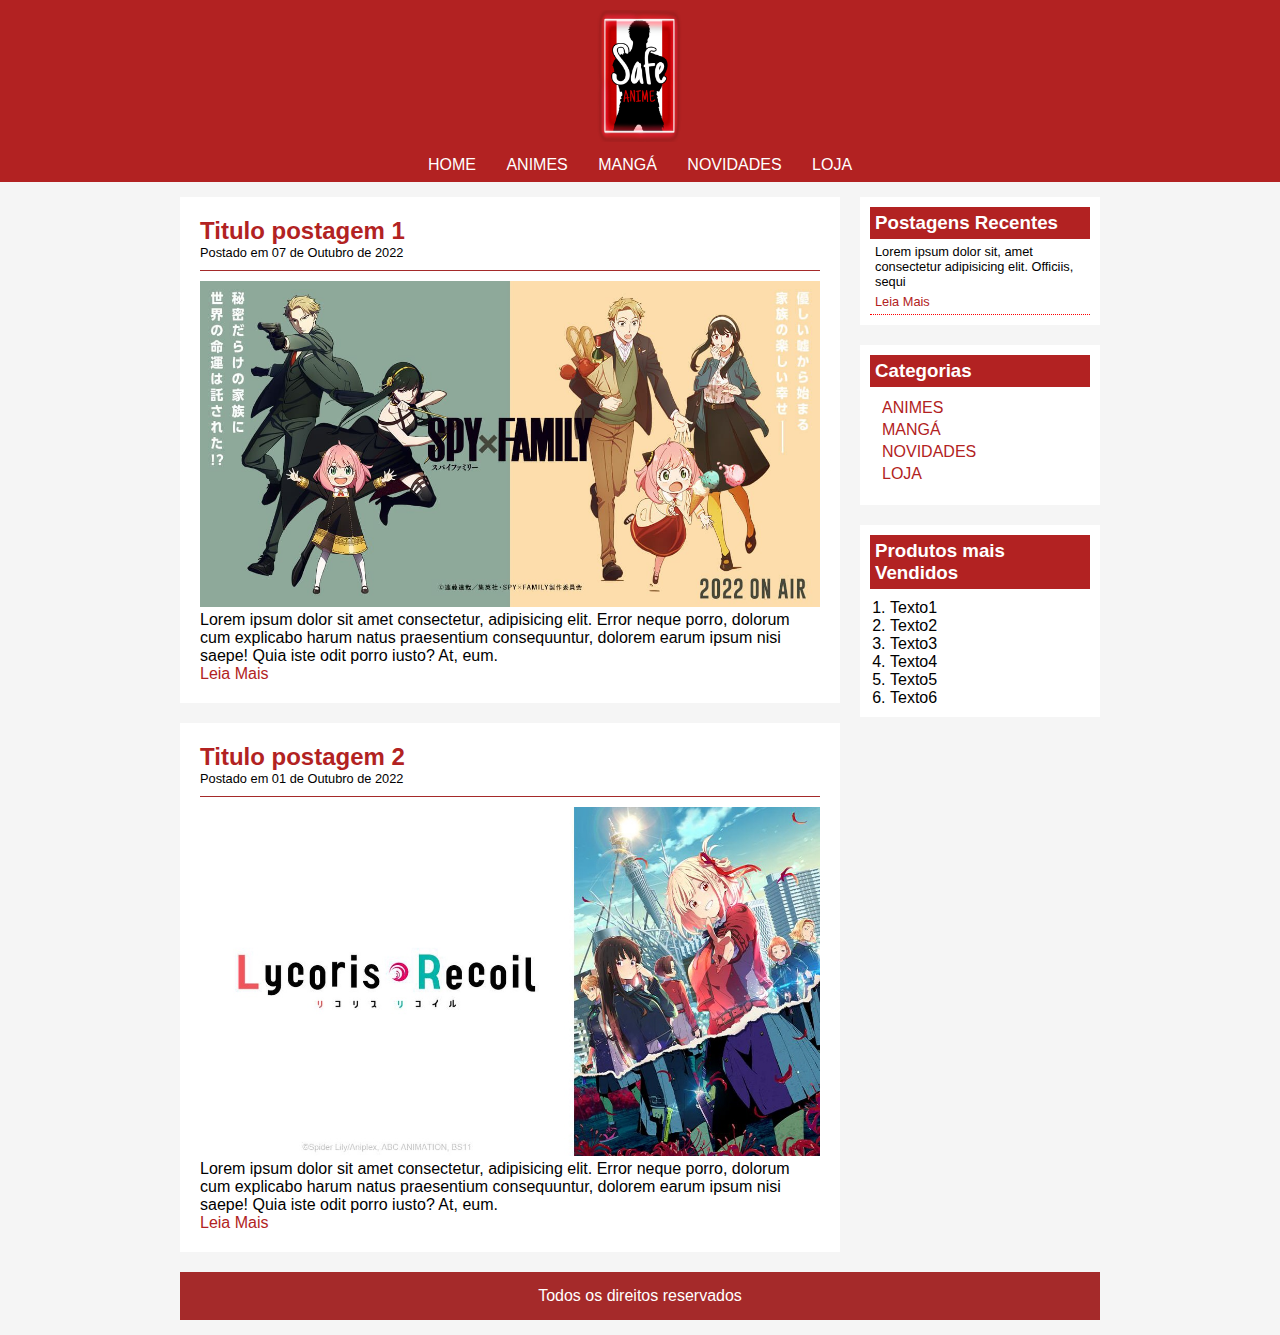
==== index.html @ a4b3a93e "Tela Anime desenvolvida" ====
<!DOCTYPE html>
<html lang="pt-br">

<head>
    <meta charset="UTF-8">
    <meta name="viewport" content="width=device-width, initial-scale=1.0">
    <title>Inicio</title>
    <link rel="shortcut icon" href="img/favicon.ico" type="image/x-icon">
    <link rel="stylesheet" type="text/css" href="css/estilo.css" />

</head>

<body>
    <header>

        <div id="areaImagemHeader">
            <img src="img/logoDetails.png" alt="" width="7%">
        </div>

        <div id="areaLinks">
            <a href="" class="links">HOME</a>

            <a href="animes.html" class="links">ANIMES</a>

            <a href="manga.html" class="links">MANGÁ</a>

            <a href="novidades.html" class="links">NOVIDADES</a>

            <a href="loja.html" class="links">LOJA</a>
        </div>

    </header>

    <main>
        <div id="areaPostagens">
            <div class="postagem">
                <h2>Titulo postagem 1</h2>
                <span class="dataPostagem">Postado em 07 de Outubro de 2022</span>
                <img src="img/postagem1.jpg" alt="" width="620px">
                <p>Lorem ipsum dolor sit amet consectetur, adipisicing elit. Error neque porro, dolorum cum explicabo
                    harum
                    natus praesentium consequuntur, dolorem earum ipsum nisi saepe! Quia iste odit porro iusto? At, eum.
                </p>
                <a href="" class="linkPostagem">Leia Mais</a>
            </div>

            <div class="postagem">
                <h2>Titulo postagem 2</h2>
                <span class="dataPostagem">Postado em 01 de Outubro de 2022</span>
                <img src="img/postagem2.jpeg" alt="" width="620px">
                <p>Lorem ipsum dolor sit amet consectetur, adipisicing elit. Error neque porro, dolorum cum explicabo
                    harum
                    natus praesentium consequuntur, dolorem earum ipsum nisi saepe! Quia iste odit porro iusto? At, eum.
                </p>
                <a href="" class="linkPostagem">Leia Mais</a>
            </div>
        </div>
        <div class="menuLateral">

            <div class="conteudoLateral">
                <h3>Postagens Recentes</h3>
                <div class="postagemLateral">
                    <p class="textoPostagemLateral">Lorem ipsum dolor sit, amet consectetur adipisicing elit. Officiis,
                        sequi</p>
                    <a href="" class="linkPostagemLateral">Leia Mais</a>
                </div>
            </div>

            <div class="conteudoLateral">
                <h3>Categorias</h3>
                <div id="categorias">
                    <a href="" class="linksCategorias">ANIMES</a>
                    <a href="" class="linksCategorias">MANGÁ</a>
                    <a href="" class="linksCategorias">NOVIDADES</a>
                    <a href="" class="linksCategorias">LOJA</a>
                </div>
            </div>

            <div class="conteudoLateral">
                <h3>Produtos mais Vendidos</h3>
                <ol class="listaLateral">
                    <li class="conteudoListaLateral">Texto1</li>
                    <li class="conteudoListaLateral">Texto2</li>
                    <li class="conteudoListaLateral">Texto3</li>
                    <li class="conteudoListaLateral">Texto4</li>
                    <li class="conteudoListaLateral">Texto5</li>
                    <li class="conteudoListaLateral">Texto6</li>
                </ol>
            </div>

        </div>

        <footer>
            Todos os direitos reservados
        </footer>
    </main>
</body>

</html>
---- css/estilo.css ----
* {
	margin: 0;
	padding: 0;
}

body {
	font-size: 1em;
	font-family: Arial, Helvetica, sans-serif;
	background-color: whitesmoke;
}

header {
	text-align: center;
	background-color: firebrick;
}

#areaLinks {
	padding-bottom: 8px;
}

a {
	text-decoration: none;
}

.links {
	margin: 8px;
	padding: 5px;
	color: white;
}

.links:hover {
	border-bottom: solid white 1px;
}

#areaImagemHeader {
	padding: 10px;
}

main {
	width: 920px;
	margin: 0 auto;
	padding: 15px;
}

h2 {
	color: firebrick;
}

h3 {
	background-color: firebrick;
	color: white;
	padding: 5px;
}

#areaPostagens {
	width: 660px;
	float: left;
}

.postagem {
	padding: 20px;
	margin-bottom: 20px;
	background-color: white;
}

.menuLateral {
	width: 240px;
	float: right;
}

.dataPostagem {
	font-size: 0.8em;
	border-bottom: 1px solid brown;
	padding-bottom: 10px;
	margin-bottom: 10px;
	display: block;
}

.linkPostagem,
.linkPostagemLateral,
.linksCategorias {
	color: firebrick;
}

.linkPostagem:hover,
.linkPostagemLateral:hover,
.linksCategorias:hover {
	text-decoration: underline;
}

.conteudoLateral {
	background-color: white;
	padding: 10px;
	margin-bottom: 20px;
}

.postagemLateral {
	font-size: 0.8em;
	padding: 5px;
	border-bottom: 1px dotted red;
}

.textoPostagemLateral {
	margin-bottom: 5px;
}

#categorias {
	margin: 10px;
}

.linksCategorias {
	padding: 2px;
	display: block;
}

.conteudoListaLateral {
	margin-left: 20px;
}

.listaLateral {
	margin-top: 10px;
}
footer {
	clear: both;
	background-color: brown;
	color: white;
	text-align: center;
	padding: 15px;
}
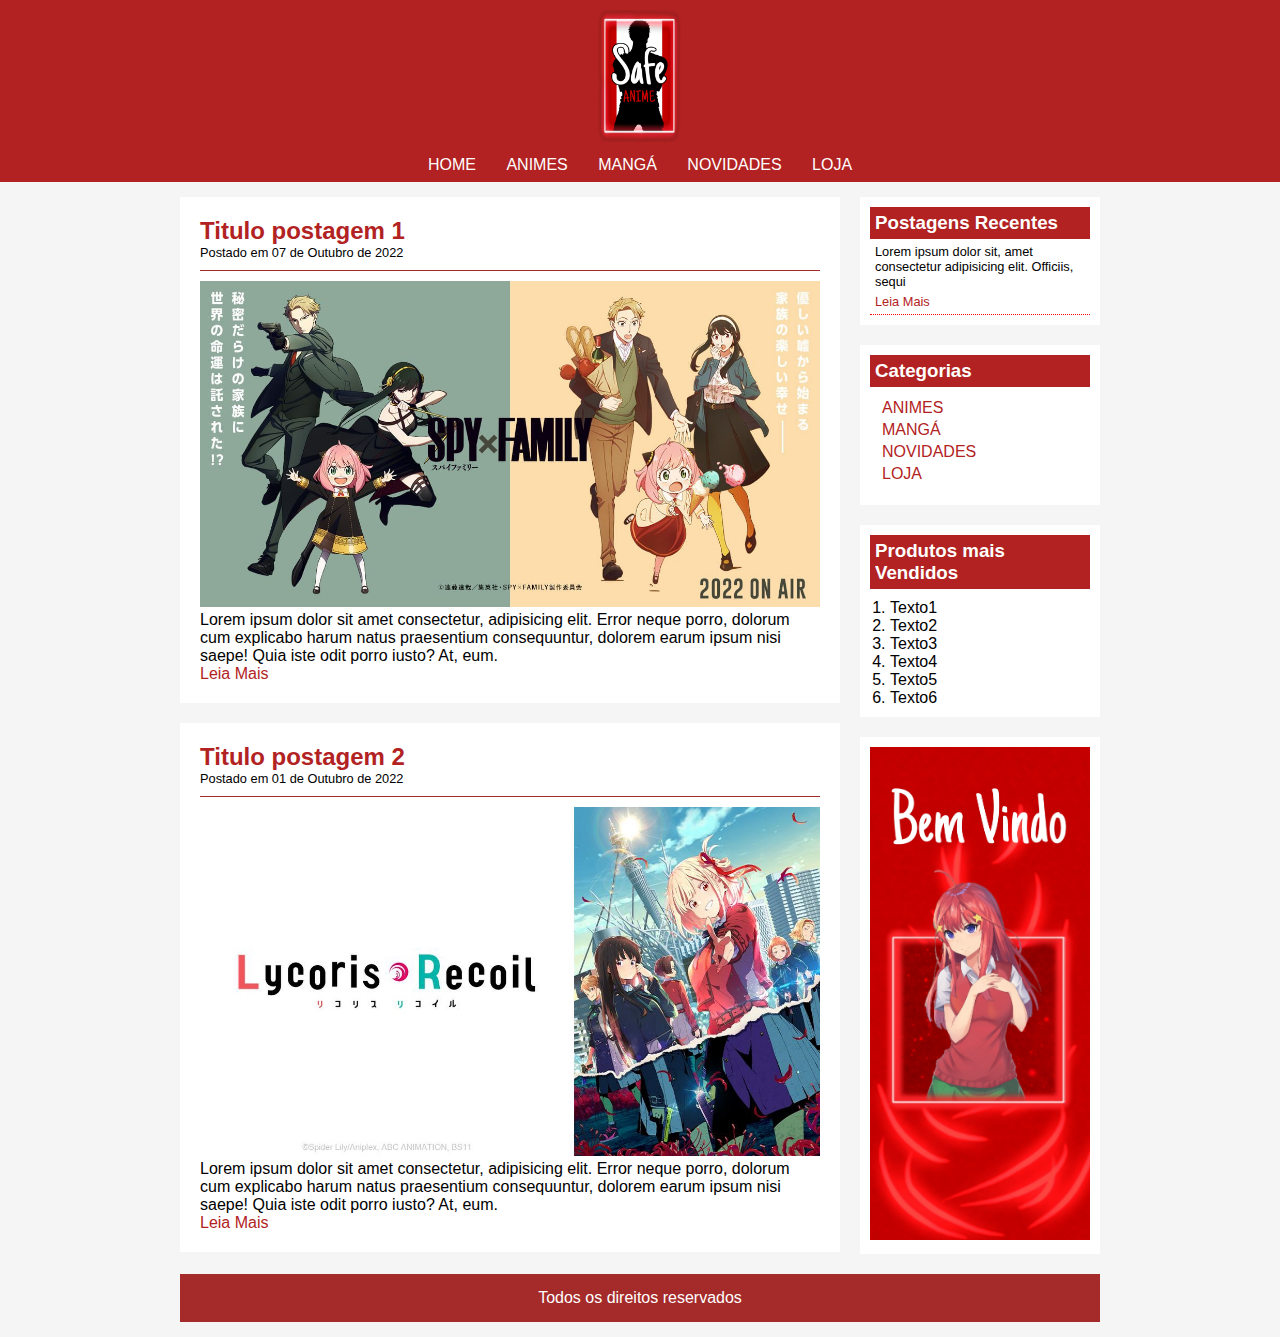
==== commit 0d956971: "Tela Mangá desenvolvida" ====
--- a/index.html
+++ b/index.html
@@ -32,7 +32,7 @@
     </header>
 
     <main>
-        <div id="areaPostagens">
+        <div class="areaPostagens">
             <div class="postagem">
                 <h2>Titulo postagem 1</h2>
                 <span class="dataPostagem">Postado em 07 de Outubro de 2022</span>
@@ -68,7 +68,7 @@
 
             <div class="conteudoLateral">
                 <h3>Categorias</h3>
-                <div id="categorias">
+                <div class="categorias">
                     <a href="" class="linksCategorias">ANIMES</a>
                     <a href="" class="linksCategorias">MANGÁ</a>
                     <a href="" class="linksCategorias">NOVIDADES</a>
@@ -88,6 +88,10 @@
                 </ol>
             </div>
 
+            <div class="conteudoLateral">
+                <img src="img/banner.jpg" alt="" width="100%">
+            </div>
+
         </div>
 
         <footer>
--- a/css/estilo.css
+++ b/css/estilo.css
@@ -52,7 +52,7 @@
 	padding: 5px;
 }
 
-#areaPostagens {
+.areaPostagens {
 	width: 660px;
 	float: left;
 }
@@ -104,7 +104,7 @@
 	margin-bottom: 5px;
 }
 
-#categorias {
+.categorias {
 	margin: 10px;
 }
 
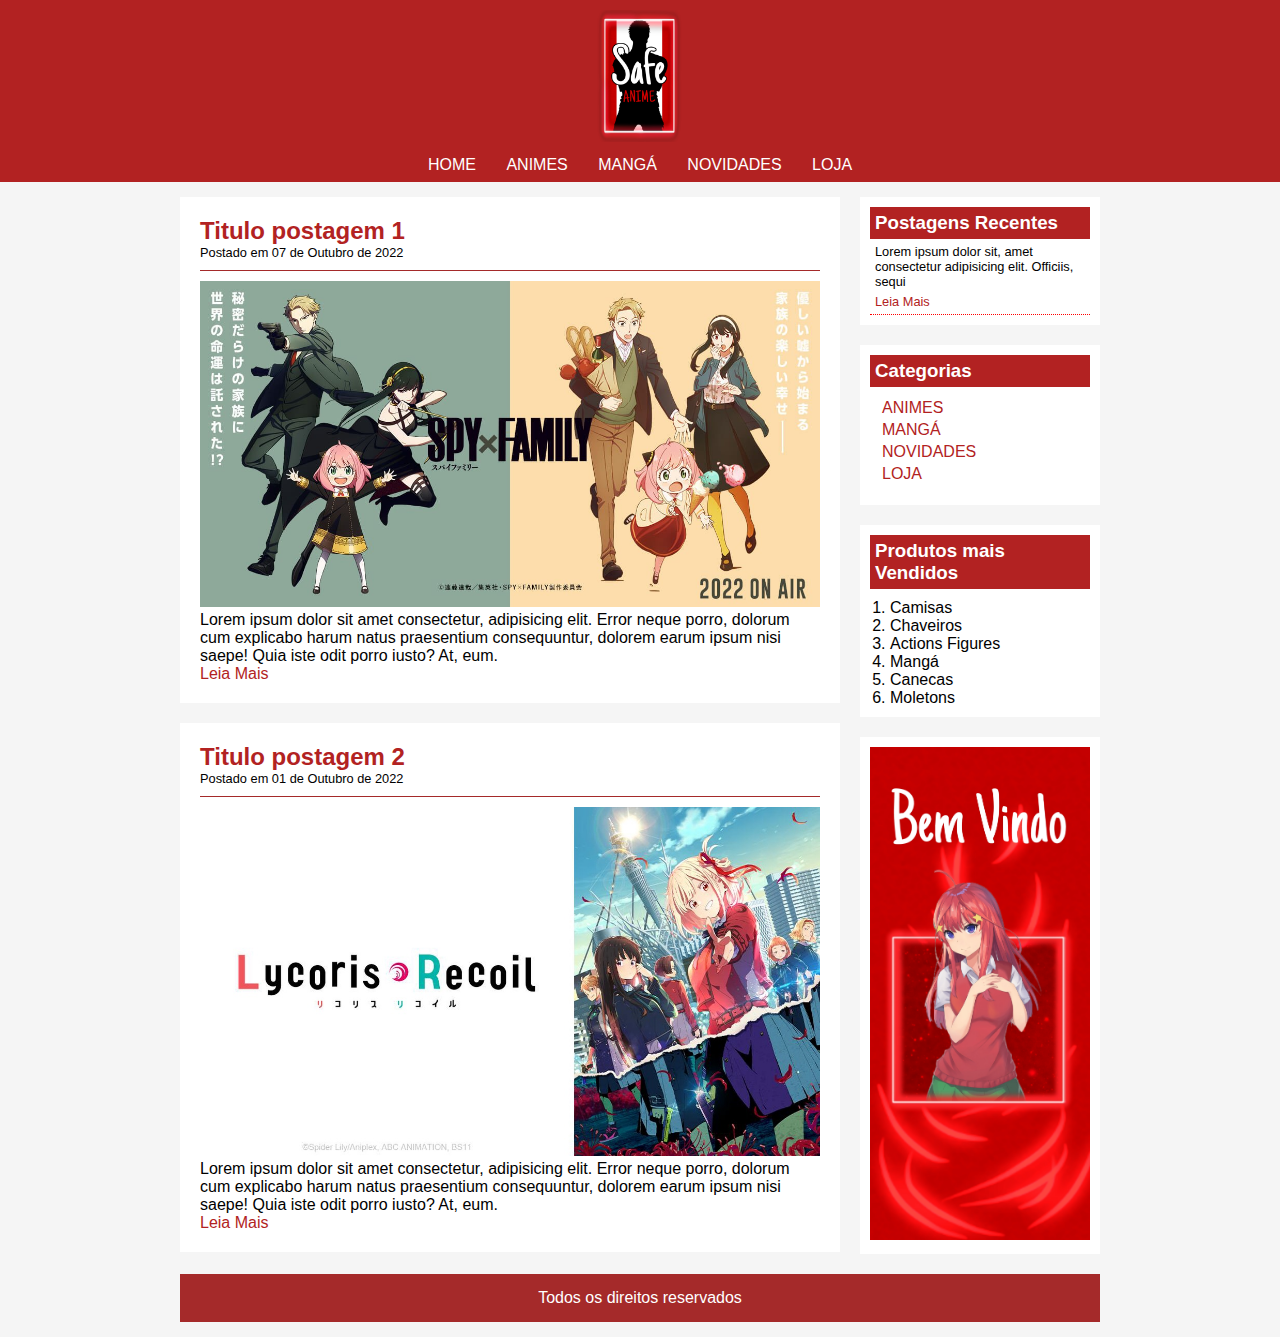
==== commit 35374f88: "Correção dos produtos do index" ====
--- a/index.html
+++ b/index.html
@@ -79,12 +79,12 @@
             <div class="conteudoLateral">
                 <h3>Produtos mais Vendidos</h3>
                 <ol class="listaLateral">
-                    <li class="conteudoListaLateral">Texto1</li>
-                    <li class="conteudoListaLateral">Texto2</li>
-                    <li class="conteudoListaLateral">Texto3</li>
-                    <li class="conteudoListaLateral">Texto4</li>
-                    <li class="conteudoListaLateral">Texto5</li>
-                    <li class="conteudoListaLateral">Texto6</li>
+                    <li class="conteudoListaLateral">Camisas</li>
+                    <li class="conteudoListaLateral">Chaveiros</li>
+                    <li class="conteudoListaLateral">Actions Figures</li>
+                    <li class="conteudoListaLateral">Mangá</li>
+                    <li class="conteudoListaLateral">Canecas</li>
+                    <li class="conteudoListaLateral">Moletons</li>
                 </ol>
             </div>
 
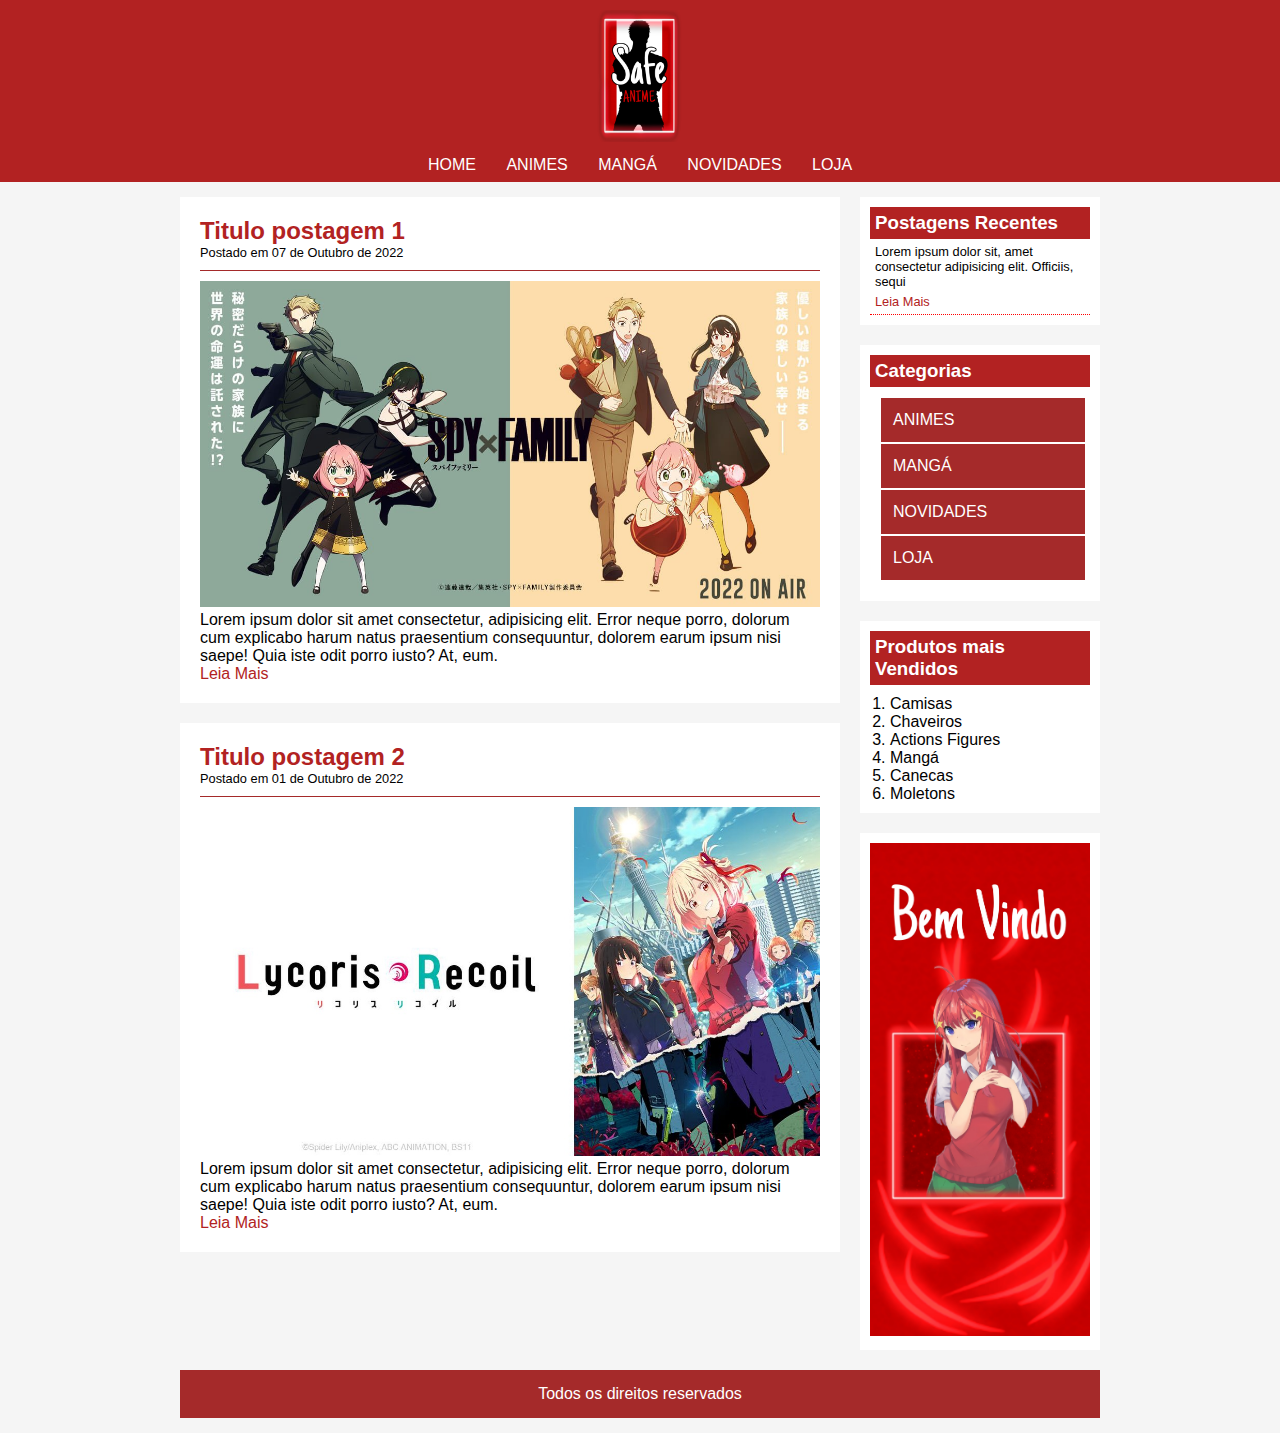
==== commit 0dcb17d0: "Novo Menu Lateral" ====
--- a/index.html
+++ b/index.html
@@ -10,7 +10,7 @@
 
 </head>
 
-<body>
+<body id="index">
     <header>
 
         <div id="areaImagemHeader">
@@ -66,13 +66,23 @@
                 </div>
             </div>
 
-            <div class="conteudoLateral">
+             <div class="conteudoLateral">
                 <h3>Categorias</h3>
                 <div class="categorias">
-                    <a href="" class="linksCategorias">ANIMES</a>
-                    <a href="" class="linksCategorias">MANGÁ</a>
-                    <a href="" class="linksCategorias">NOVIDADES</a>
-                    <a href="" class="linksCategorias">LOJA</a>
+                <ul class="categoriaLista">
+                    <li class="anime">
+                        <a href="animes.html">ANIMES</a>
+                    </li>
+                    <li class="manga">
+                        <a href="manga.html" >MANGÁ</a>
+                    </li>
+                    <li class="novidades"> 
+                        <a href="novidades.html">NOVIDADES</a>
+                    </li>
+                    <li class="loja"> 
+                        <a href="loja.html" >LOJA</a>
+                    </li>
+                </ul>
                 </div>
             </div>
 
--- a/css/estilo.css
+++ b/css/estilo.css
@@ -77,14 +77,12 @@
 }
 
 .linkPostagem,
-.linkPostagemLateral,
-.linksCategorias {
+.linkPostagemLateral{
 	color: firebrick;
 }
 
 .linkPostagem:hover,
-.linkPostagemLateral:hover,
-.linksCategorias:hover {
+.linkPostagemLateral:hover {
 	text-decoration: underline;
 }
 
@@ -108,10 +106,7 @@
 	margin: 10px;
 }
 
-.linksCategorias {
-	padding: 2px;
-	display: block;
-}
+
 
 .conteudoListaLateral {
 	margin-left: 20px;
@@ -127,3 +122,34 @@
 	text-align: center;
 	padding: 15px;
 }
+
+
+.categoriaLista{
+	list-style-type: none;
+	
+}
+
+.categoriaLista a {
+	padding: 2px;
+	display: block;
+	border: solid white 1px;
+	width: 200px;
+	height: 40px;
+	line-height: 40px;
+	text-indent: 10px;
+	background-color: brown;
+	color: white;
+}
+
+.categoriaLista a:hover, 
+#manga .conteudoLateral .manga a,
+#loja .conteudoLateral .loja a,
+#animes .conteudoLateral .anime a,
+#novidades .conteudoLateral .novidades a
+{
+	background-color: white;
+	color: brown;
+	border: solid brown 1px;
+	text-decoration: underline;
+}
+
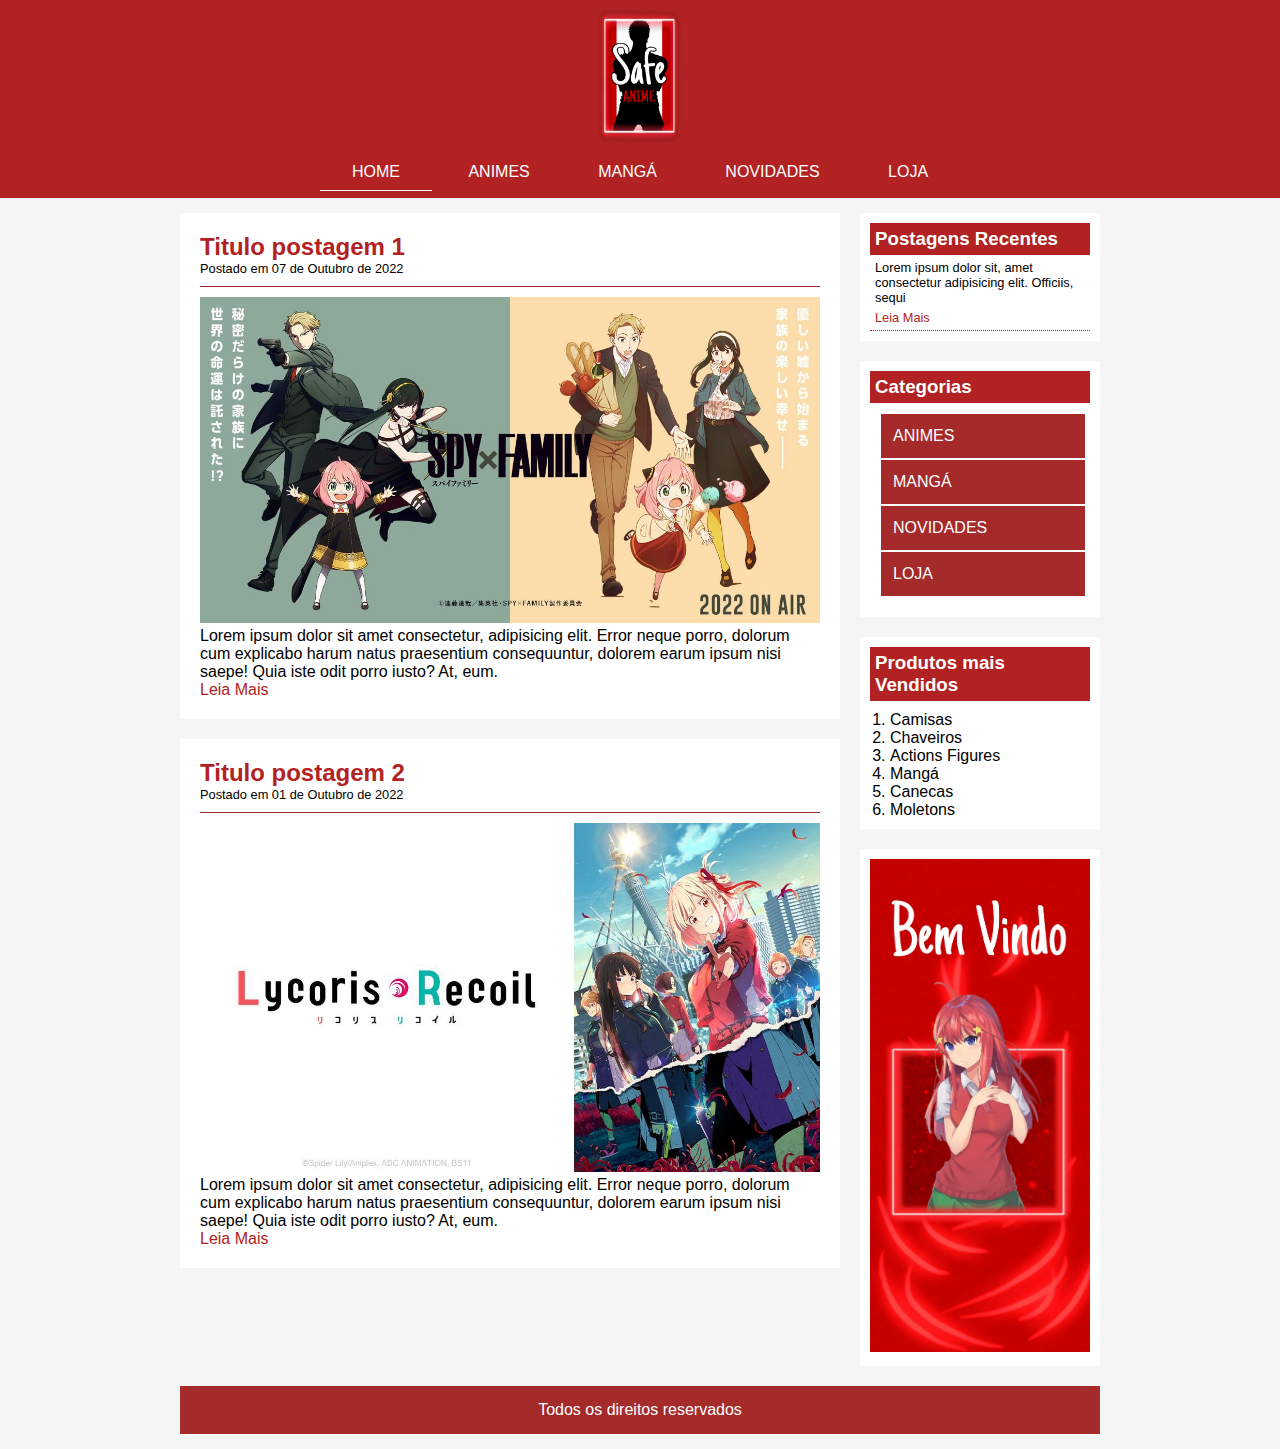
==== commit 1ab71846: "Correção Header + CSS organizado" ====
--- a/index.html
+++ b/index.html
@@ -17,18 +17,27 @@
             <img src="img/logoDetails.png" alt="" width="7%">
         </div>
 
-        <div id="areaLinks">
-            <a href="" class="links">HOME</a>
-
-            <a href="animes.html" class="links">ANIMES</a>
-
-            <a href="manga.html" class="links">MANGÁ</a>
-
-            <a href="novidades.html" class="links">NOVIDADES</a>
-
-            <a href="loja.html" class="links">LOJA</a>
+        <div class="conteudoHeader">
+            <div class="navegacaoHorizontal">
+                <ul class="horizontalLista">
+                    <li class="home">
+                        <a href="">HOME</a>
+                    </li>
+                    <li class="anime">
+                        <a href="animes.html">ANIMES</a>
+                    </li>
+                    <li class="manga">
+                        <a href="manga.html" >MANGÁ</a>
+                    </li>
+                    <li class="novidades"> 
+                        <a href="novidades.html">NOVIDADES</a>
+                    </li>
+                    <li class="loja"> 
+                        <a href="loja.html" >LOJA</a>
+                    </li>
+                </ul>
+            </div>
         </div>
-
     </header>
 
     <main>
@@ -66,7 +75,7 @@
                 </div>
             </div>
 
-             <div class="conteudoLateral">
+            <div class="conteudoLateral">
                 <h3>Categorias</h3>
                 <div class="categorias">
                 <ul class="categoriaLista">
--- a/css/estilo.css
+++ b/css/estilo.css
@@ -14,26 +14,16 @@
 	background-color: firebrick;
 }
 
-#areaLinks {
-	padding-bottom: 8px;
+footer {
+	clear: both;
+	background-color: brown;
+	color: white;
+	text-align: center;
+	padding: 15px;
 }
 
 a {
 	text-decoration: none;
-}
-
-.links {
-	margin: 8px;
-	padding: 5px;
-	color: white;
-}
-
-.links:hover {
-	border-bottom: solid white 1px;
-}
-
-#areaImagemHeader {
-	padding: 10px;
 }
 
 main {
@@ -52,20 +42,28 @@
 	padding: 5px;
 }
 
+.conteudoLateral {
+	background-color: white;
+	padding: 10px;
+	margin-bottom: 20px;
+}
+
+.menuLateral {
+	width: 240px;
+	float: right;
+}
+
 .areaPostagens {
 	width: 660px;
 	float: left;
 }
 
+
+/* postagens */
 .postagem {
 	padding: 20px;
 	margin-bottom: 20px;
 	background-color: white;
-}
-
-.menuLateral {
-	width: 240px;
-	float: right;
 }
 
 .dataPostagem {
@@ -85,13 +83,9 @@
 .linkPostagemLateral:hover {
 	text-decoration: underline;
 }
+/* postagensHorizontal */
 
-.conteudoLateral {
-	background-color: white;
-	padding: 10px;
-	margin-bottom: 20px;
-}
-
+/* postagensLateral */
 .postagemLateral {
 	font-size: 0.8em;
 	padding: 5px;
@@ -101,13 +95,9 @@
 .textoPostagemLateral {
 	margin-bottom: 5px;
 }
+/* postagensLateral */
 
-.categorias {
-	margin: 10px;
-}
-
-
-
+/* Lista Lateral */
 .conteudoListaLateral {
 	margin-left: 20px;
 }
@@ -115,18 +105,15 @@
 .listaLateral {
 	margin-top: 10px;
 }
-footer {
-	clear: both;
-	background-color: brown;
-	color: white;
-	text-align: center;
-	padding: 15px;
+/* Lista Lateral */
+
+/* barra de navegação vertical */
+.categorias {
+	margin: 10px;
 }
-
 
 .categoriaLista{
 	list-style-type: none;
-	
 }
 
 .categoriaLista a {
@@ -152,4 +139,33 @@
 	border: solid brown 1px;
 	text-decoration: underline;
 }
+/* barra de navegação vertical */
 
+/* barra de navegação horizontal */
+#areaImagemHeader {
+	padding: 10px;
+}
+
+ul.horizontalLista {
+	padding-bottom: 10px;
+}
+
+ul.horizontalLista li{
+	display: inline-block;
+}
+ul.horizontalLista a{
+	padding: 0 2em 10px;
+	line-height: 2em;
+	color: white;
+}
+
+ul.horizontalLista a:hover,
+#index .horizontalLista .home a,
+#manga .horizontalLista .manga a,
+#loja .horizontalLista .loja a,
+#animes .horizontalLista .anime a,
+#novidades .horizontalLista .novidades a
+{
+	border-bottom: solid white 1px;
+}
+/* barra de navegação horizontal */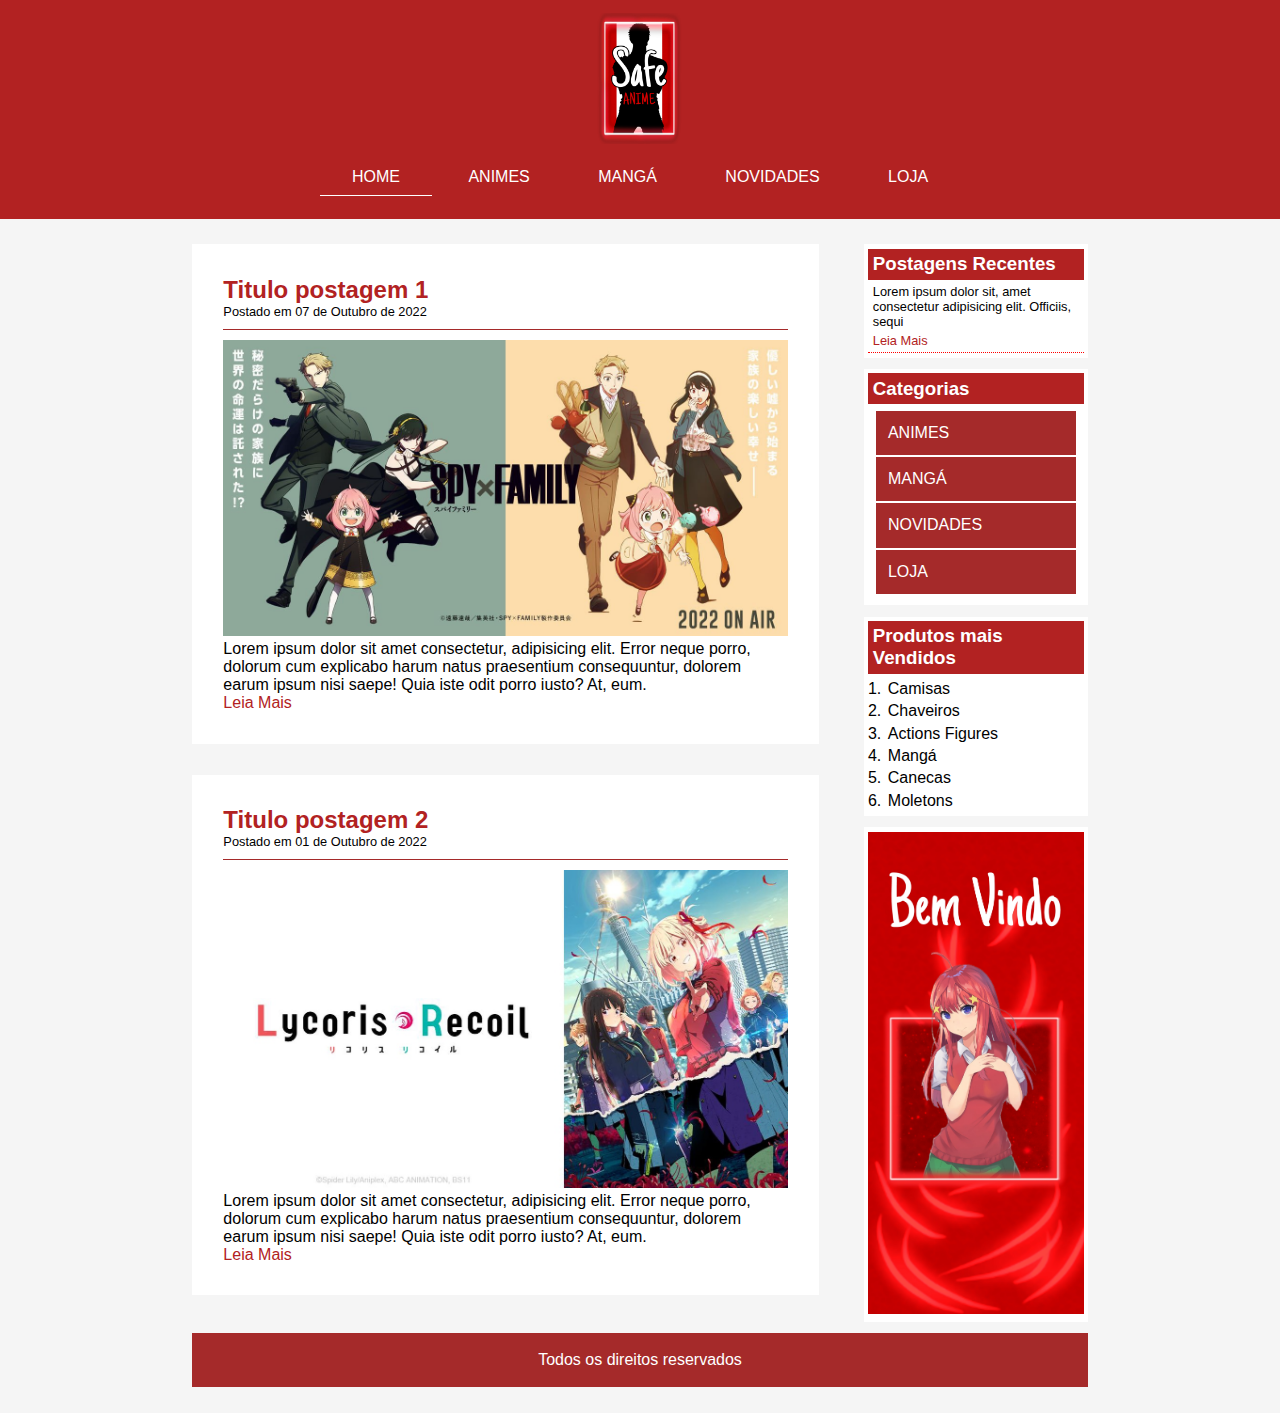
==== commit b496aa49: "Layout Líquido aplicado" ====
--- a/index.html
+++ b/index.html
@@ -14,7 +14,7 @@
     <header>
 
         <div id="areaImagemHeader">
-            <img src="img/logoDetails.png" alt="" width="7%">
+            <img src="img/logoDetails.png" alt="">
         </div>
 
         <div class="conteudoHeader">
@@ -45,7 +45,7 @@
             <div class="postagem">
                 <h2>Titulo postagem 1</h2>
                 <span class="dataPostagem">Postado em 07 de Outubro de 2022</span>
-                <img src="img/postagem1.jpg" alt="" width="620px">
+                <img src="img/postagem1.jpg" alt="">
                 <p>Lorem ipsum dolor sit amet consectetur, adipisicing elit. Error neque porro, dolorum cum explicabo
                     harum
                     natus praesentium consequuntur, dolorem earum ipsum nisi saepe! Quia iste odit porro iusto? At, eum.
@@ -56,7 +56,7 @@
             <div class="postagem">
                 <h2>Titulo postagem 2</h2>
                 <span class="dataPostagem">Postado em 01 de Outubro de 2022</span>
-                <img src="img/postagem2.jpeg" alt="" width="620px">
+                <img src="img/postagem2.jpeg" alt="">
                 <p>Lorem ipsum dolor sit amet consectetur, adipisicing elit. Error neque porro, dolorum cum explicabo
                     harum
                     natus praesentium consequuntur, dolorem earum ipsum nisi saepe! Quia iste odit porro iusto? At, eum.
--- a/css/estilo.css
+++ b/css/estilo.css
@@ -19,7 +19,7 @@
 	background-color: brown;
 	color: white;
 	text-align: center;
-	padding: 15px;
+	padding: 2%;
 }
 
 a {
@@ -27,9 +27,10 @@
 }
 
 main {
-	width: 920px;
+	width: 70%;
 	margin: 0 auto;
-	padding: 15px;
+	padding: 2%;
+	
 }
 
 h2 {
@@ -39,30 +40,33 @@
 h3 {
 	background-color: firebrick;
 	color: white;
-	padding: 5px;
+	padding: 2%;
 }
-
+img{
+	width: 100%;
+	min-width: 30%;
+}
 .conteudoLateral {
 	background-color: white;
-	padding: 10px;
-	margin-bottom: 20px;
+	padding: 2%;
+	margin-bottom: 5%;
 }
 
 .menuLateral {
-	width: 240px;
+	width: 25%;
 	float: right;
 }
 
 .areaPostagens {
-	width: 660px;
+	width: 70%;
 	float: left;
 }
 
 
-/* postagens */
+/* postagensHorizontal */
 .postagem {
-	padding: 20px;
-	margin-bottom: 20px;
+	padding: 5%;
+	margin-bottom: 5%;
 	background-color: white;
 }
 
@@ -85,31 +89,44 @@
 }
 /* postagensHorizontal */
 
+/* postagem Especificas novidades.html */
+.postagemEspecialNovidades{
+	width: 42%;
+	float: left;
+	background-color: white;
+	margin: 1%;
+	padding: 3%;
+}
+
+/* postagem Especificas novidades.html */
+
+
 /* postagensLateral */
 .postagemLateral {
 	font-size: 0.8em;
-	padding: 5px;
+	padding: 2%;
 	border-bottom: 1px dotted red;
 }
 
 .textoPostagemLateral {
-	margin-bottom: 5px;
+	margin-bottom: 2%;
 }
 /* postagensLateral */
 
 /* Lista Lateral */
 .conteudoListaLateral {
-	margin-left: 20px;
+	margin-left: 8%;
+	padding: 1%;
 }
 
 .listaLateral {
-	margin-top: 10px;
+	margin-top: 2%;
 }
 /* Lista Lateral */
 
 /* barra de navegação vertical */
 .categorias {
-	margin: 10px;
+	margin: 3%;
 }
 
 .categoriaLista{
@@ -117,11 +134,9 @@
 }
 
 .categoriaLista a {
-	padding: 2px;
+	padding: 1%;
 	display: block;
 	border: solid white 1px;
-	width: 200px;
-	height: 40px;
 	line-height: 40px;
 	text-indent: 10px;
 	background-color: brown;
@@ -143,11 +158,15 @@
 
 /* barra de navegação horizontal */
 #areaImagemHeader {
-	padding: 10px;
+	padding: 1%;
+}
+#areaImagemHeader img{
+	width: 7%;
+	min-width: 5%;
 }
 
 ul.horizontalLista {
-	padding-bottom: 10px;
+	padding-bottom: 2%;
 }
 
 ul.horizontalLista li{
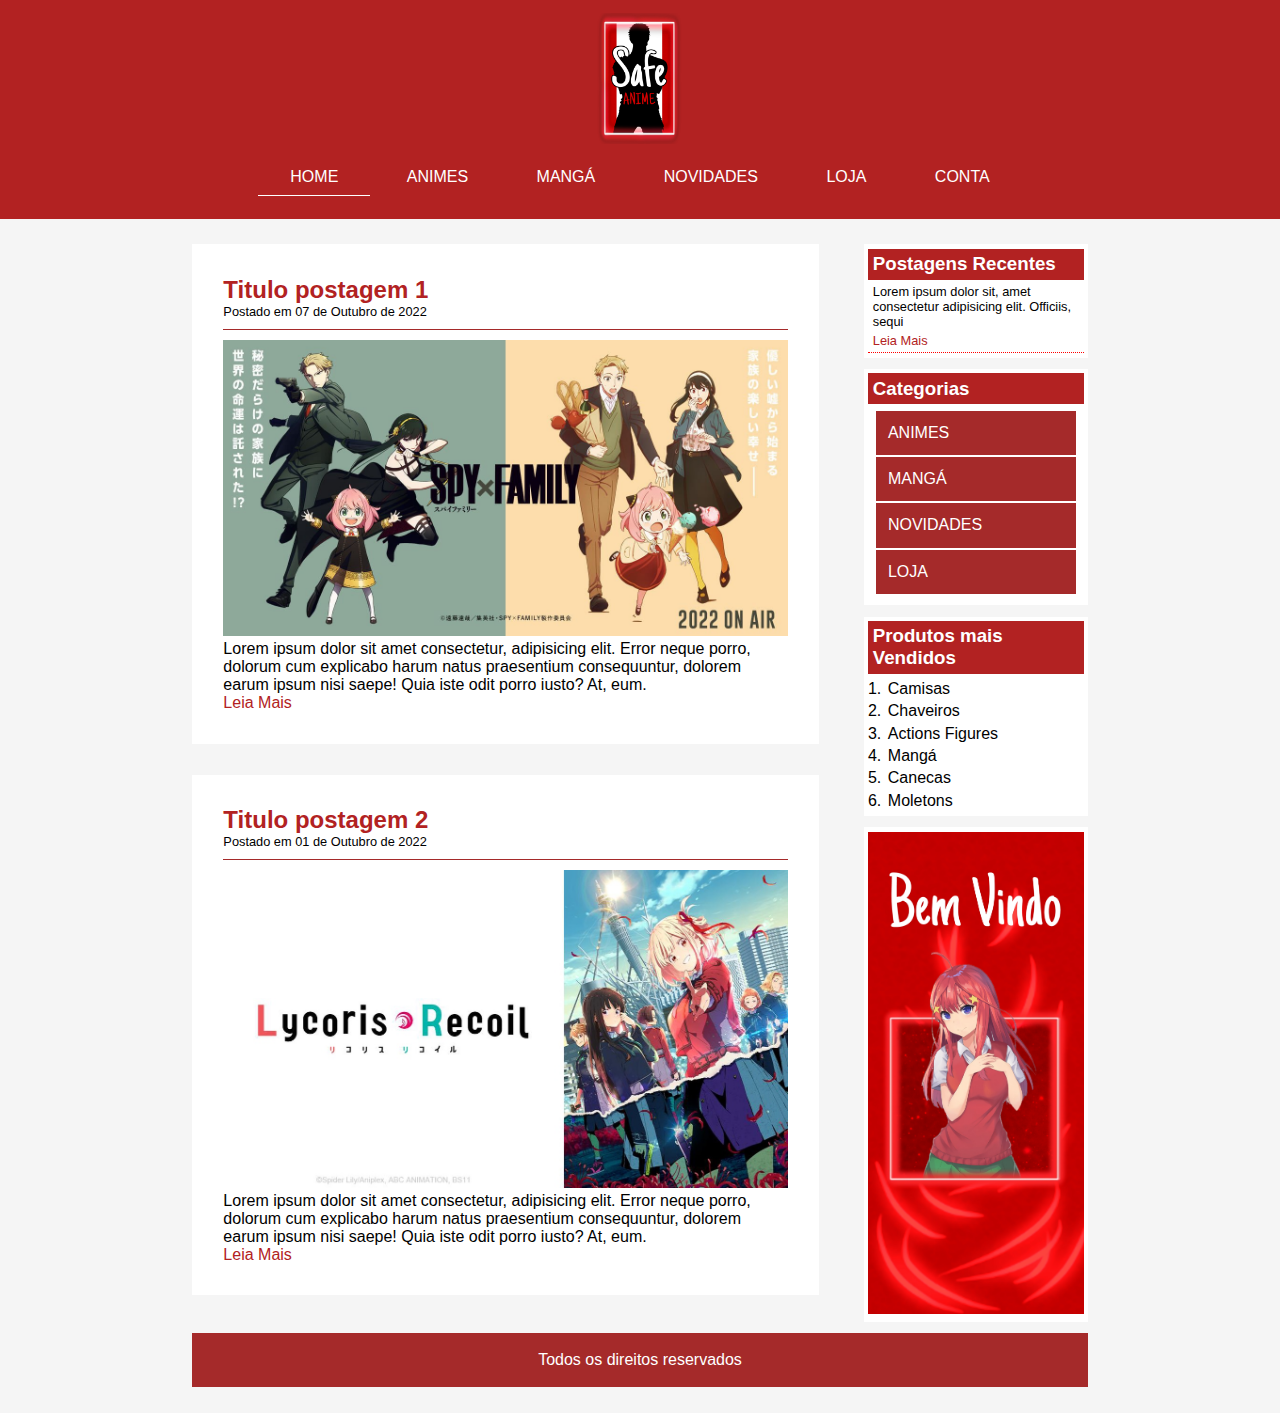
==== commit 3a1a37a5: "Tela Conta Criada + Correção na Estrutura do Site" ====
--- a/index.html
+++ b/index.html
@@ -24,16 +24,19 @@
                         <a href="">HOME</a>
                     </li>
                     <li class="anime">
-                        <a href="animes.html">ANIMES</a>
+                        <a href="pages/animes.html">ANIMES</a>
                     </li>
                     <li class="manga">
-                        <a href="manga.html" >MANGÁ</a>
+                        <a href="pages/manga.html" >MANGÁ</a>
                     </li>
                     <li class="novidades"> 
-                        <a href="novidades.html">NOVIDADES</a>
+                        <a href="pages/novidades.html">NOVIDADES</a>
                     </li>
                     <li class="loja"> 
-                        <a href="loja.html" >LOJA</a>
+                        <a href="pages/loja.html" >LOJA</a>
+                    </li>
+                    <li class="Conta"> 
+                        <a href="pages/conta.html" >CONTA</a>
                     </li>
                 </ul>
             </div>
@@ -80,16 +83,16 @@
                 <div class="categorias">
                 <ul class="categoriaLista">
                     <li class="anime">
-                        <a href="animes.html">ANIMES</a>
+                        <a href="pages/animes.html">ANIMES</a>
                     </li>
                     <li class="manga">
-                        <a href="manga.html" >MANGÁ</a>
+                        <a href="pages/manga.html" >MANGÁ</a>
                     </li>
                     <li class="novidades"> 
-                        <a href="novidades.html">NOVIDADES</a>
+                        <a href="pages/novidades.html">NOVIDADES</a>
                     </li>
                     <li class="loja"> 
-                        <a href="loja.html" >LOJA</a>
+                        <a href="pages/loja.html" >LOJA</a>
                     </li>
                 </ul>
                 </div>
@@ -114,7 +117,7 @@
         </div>
 
         <footer>
-            Todos os direitos reservados
+            <p>  Todos os direitos reservados</p>
         </footer>
     </main>
 </body>
--- a/css/estilo.css
+++ b/css/estilo.css
@@ -1,6 +1,11 @@
 * {
 	margin: 0;
 	padding: 0;
+}
+
+:root{
+	--corPrimaria: firebrick;
+	--corSecundariaContraste: brown;
 }
 
 body {
@@ -11,12 +16,12 @@
 
 header {
 	text-align: center;
-	background-color: firebrick;
+	background-color: var(--corPrimaria);
 }
 
 footer {
 	clear: both;
-	background-color: brown;
+	background-color: var(--corSecundariaContraste);
 	color: white;
 	text-align: center;
 	padding: 2%;
@@ -34,11 +39,11 @@
 }
 
 h2 {
-	color: firebrick;
+	color: var(--corPrimaria);
 }
 
 h3 {
-	background-color: firebrick;
+	background-color: var(--corPrimaria);
 	color: white;
 	padding: 2%;
 }
@@ -72,7 +77,7 @@
 
 .dataPostagem {
 	font-size: 0.8em;
-	border-bottom: 1px solid brown;
+	border-bottom: 1px solid var(--corSecundariaContraste);
 	padding-bottom: 10px;
 	margin-bottom: 10px;
 	display: block;
@@ -80,7 +85,7 @@
 
 .linkPostagem,
 .linkPostagemLateral{
-	color: firebrick;
+	color: var(--corPrimaria);
 }
 
 .linkPostagem:hover,
@@ -122,6 +127,11 @@
 .listaLateral {
 	margin-top: 2%;
 }
+
+#linkTabelaAnime{
+	text-align: center;
+	padding-top: 5px;
+}
 /* Lista Lateral */
 
 /* barra de navegação vertical */
@@ -129,29 +139,30 @@
 	margin: 3%;
 }
 
-.categoriaLista{
+.categoriaLista, .categoriaAnime{
 	list-style-type: none;
 }
 
-.categoriaLista a {
+.categoriaLista a, .categoriaAnime a {
 	padding: 1%;
 	display: block;
 	border: solid white 1px;
 	line-height: 40px;
 	text-indent: 10px;
-	background-color: brown;
+	background-color: var(--corSecundariaContraste);
 	color: white;
 }
 
 .categoriaLista a:hover, 
+.categoriaAnime a:hover,
 #manga .conteudoLateral .manga a,
 #loja .conteudoLateral .loja a,
 #animes .conteudoLateral .anime a,
 #novidades .conteudoLateral .novidades a
 {
 	background-color: white;
-	color: brown;
-	border: solid brown 1px;
+	color: var(--corSecundariaContraste);
+	border: solid var(--corSecundariaContraste) 1px;
 	text-decoration: underline;
 }
 /* barra de navegação vertical */
@@ -183,8 +194,79 @@
 #manga .horizontalLista .manga a,
 #loja .horizontalLista .loja a,
 #animes .horizontalLista .anime a,
+#tabelaAnime .horizontalLista .anime a,
 #novidades .horizontalLista .novidades a
 {
 	border-bottom: solid white 1px;
 }
-/* barra de navegação horizontal */+/* barra de navegação horizontal */
+
+
+/* tabela Anime */
+#animeTabela{
+	width: 100%;
+	border-collapse: collapse;
+	margin-bottom: 10px;
+}
+
+#animeTabela thead{
+	background-color: var(--corPrimaria);
+	color: white;
+}
+
+#animeTabela, th, td{
+	border-color: var(--corPrimaria);
+	border-style: none none solid none;
+	border-width: 2px;
+	padding: 3%;
+}
+
+#animeTabela th{
+	font-size: 90%;
+	letter-spacing: 0.1em;
+}
+
+#animeTabela tr:hover{
+	background-color: var(--corSecundariaContraste);
+	color: white;
+}
+
+
+.categoriasAnimeEsquerda{
+	text-align: left;
+}
+/* tabela Anime */
+
+
+#conteudoCriarConta{
+	width: 70%;
+	margin: auto;
+}
+
+#criarConta fieldset {
+	padding: 1em;
+	border: 1px solid var(--corPrimaria);
+	background-color: white;
+	margin: 1em 0;
+}
+
+#criarConta legend {
+	font-weight: bold;
+}
+
+#criarConta label{
+	cursor: pointer;
+	display: block;
+}
+
+#criarConta input{
+	width: 90%;
+	margin: 3%;
+	padding: 2%;
+}
+
+#criarConta textarea{
+	width: 100%;
+	height: 10em;
+}
+
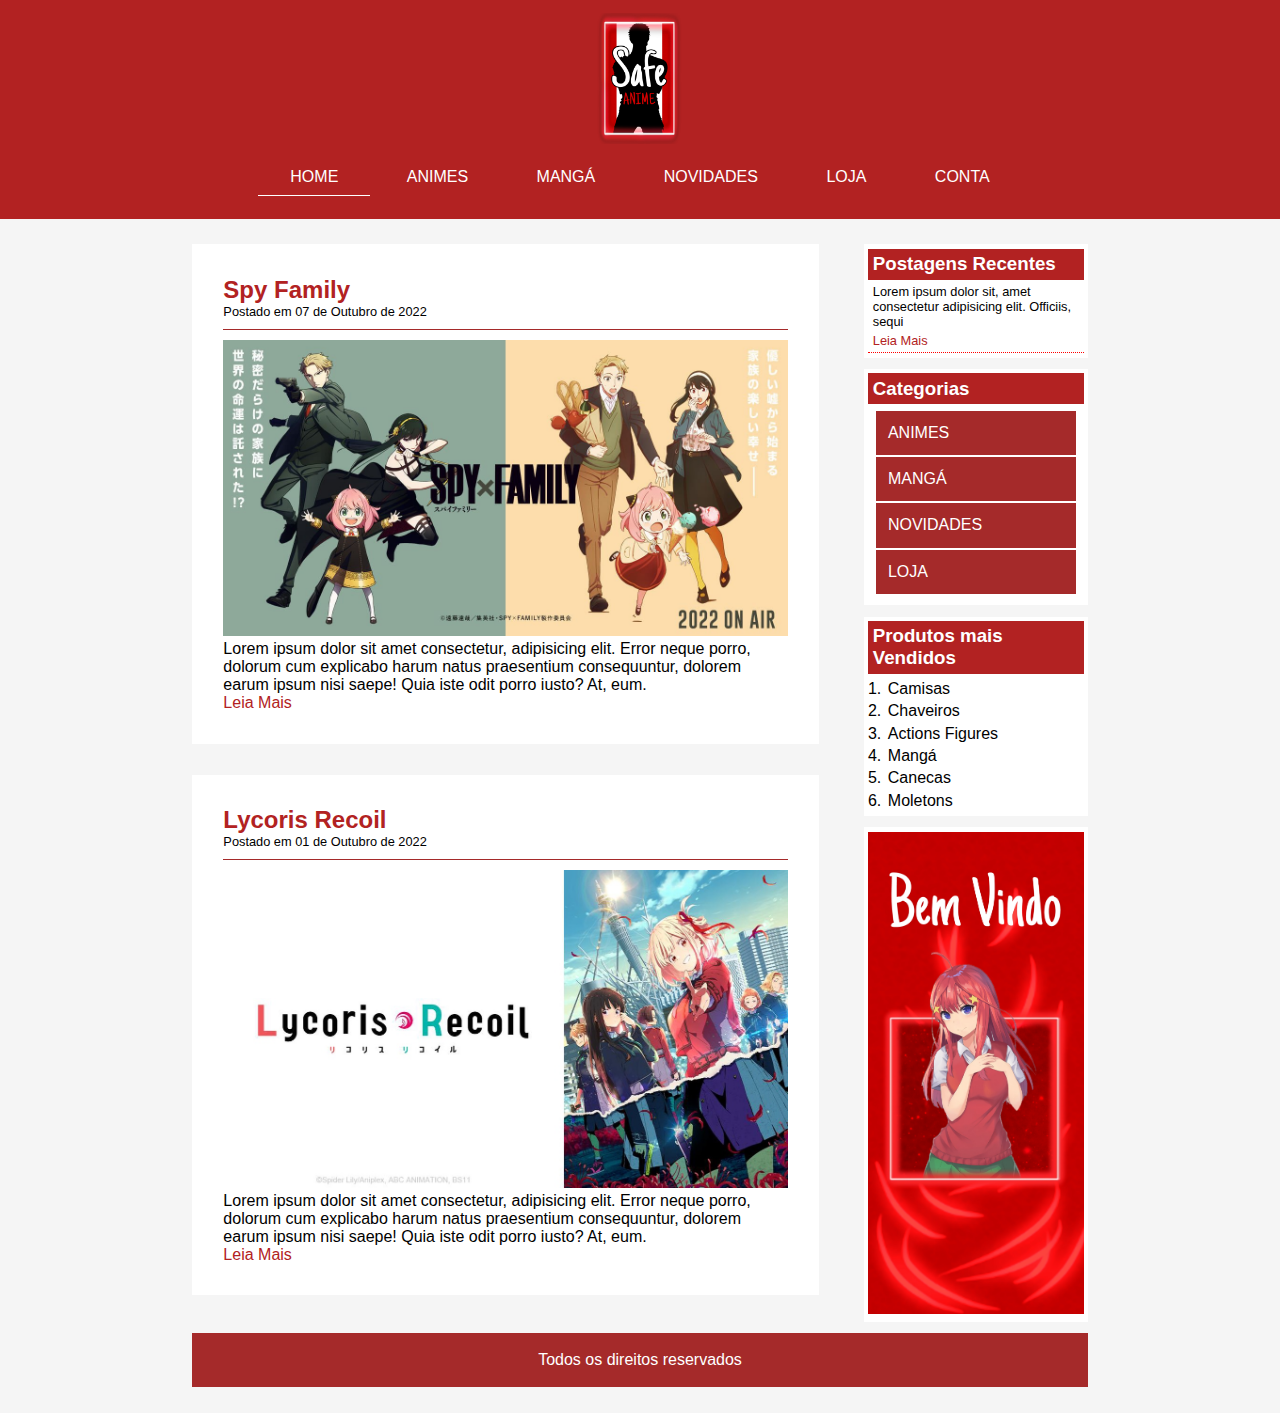
==== commit b090228d: "Correção de Títulos + Inputs da página Conta" ====
--- a/index.html
+++ b/index.html
@@ -46,7 +46,7 @@
     <main>
         <div class="areaPostagens">
             <div class="postagem">
-                <h2>Titulo postagem 1</h2>
+                <h2>Spy Family</h2>
                 <span class="dataPostagem">Postado em 07 de Outubro de 2022</span>
                 <img src="img/postagem1.jpg" alt="">
                 <p>Lorem ipsum dolor sit amet consectetur, adipisicing elit. Error neque porro, dolorum cum explicabo
@@ -57,7 +57,7 @@
             </div>
 
             <div class="postagem">
-                <h2>Titulo postagem 2</h2>
+                <h2>Lycoris Recoil</h2>
                 <span class="dataPostagem">Postado em 01 de Outubro de 2022</span>
                 <img src="img/postagem2.jpeg" alt="">
                 <p>Lorem ipsum dolor sit amet consectetur, adipisicing elit. Error neque porro, dolorum cum explicabo
--- a/css/estilo.css
+++ b/css/estilo.css
@@ -270,3 +270,6 @@
 	height: 10em;
 }
 
+#mensagemProduto{
+	text-align: center;
+}